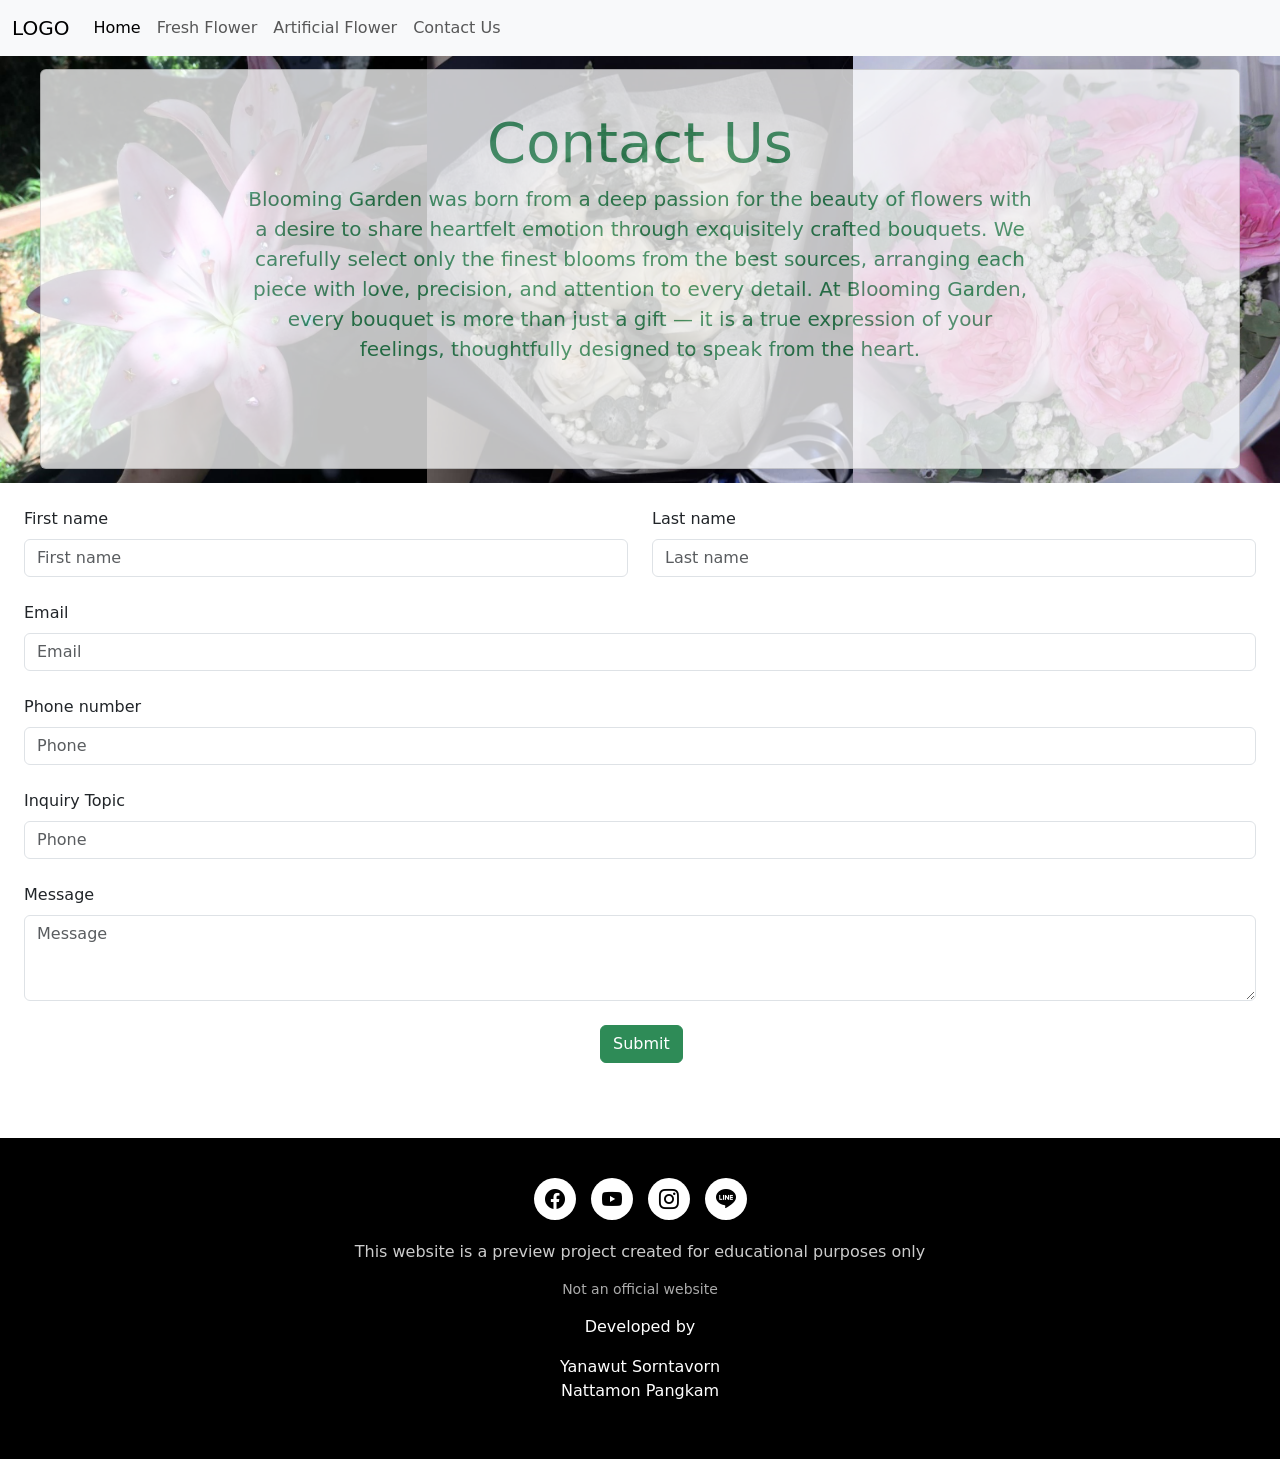
==== contact.html @ 0e0659c1 "Add files via upload" ====
<html lang="en">

<head>
    <title>Blooming Garden</title>
    <link rel="stylesheet" href="https://cdn.jsdelivr.net/npm/bootstrap-icons@1.11.1/font/bootstrap-icons.css">
    <link rel="stylesheet" href="css/bootstrap.min.css">
    <link rel="stylesheet" href="css/main.css">
    <link rel="stylesheet" href="css/navbar.css">
    <link rel="stylesheet" href="css/footer.css">


</head>

<body>
    <div id="navbar"></div>
    <div class="bannerCard text-bg-dark">
        <div class="row g-0">
            <div class="col-12 col-md-4">
                <img src="homeImages/banner1.jpg" class="card-img" alt="...">
            </div>
            <div class="col-12 col-md-4">
                <img src="homeImages/banner2.jpg" class="card-img" alt="...">
            </div>
            <div class="col-12 col-md-4">
                <img src="homeImages/banner3.jpg" class="card-img" alt="...">
            </div>
        </div>
        <div class="card-img-overlay">
            <div class="card" style="width: 75rem; height: 25rem; opacity: 75%; justify-content: center;">
                <h1 class="card-title-contact">Contact Us</h1>
                <div class="row">
                    <div class="col-2"></div>
                    <div class="col-8">
                        <p style="font-size: 20px; color: seagreen;">Blooming Garden was born from a deep passion for
                            the beauty of flowers with a desire to share
                            heartfelt emotion through exquisitely crafted bouquets. We carefully select only the finest
                            blooms
                            from the best sources, arranging each piece with love, precision, and attention to every
                            detail. At
                            Blooming Garden, every bouquet is more than just a gift — it is a true expression of your
                            feelings,
                            thoughtfully designed to speak from the heart.</p>
                    </div>
                    <div class="col-22"></div>
                </div>
            </div>
        </div>
    </div>

    <div class="m-4">
        <div class="row">
            <div class="col-6">
                <label for="exampleFormControlInput1" class="form-label">First name</label>
                <input class="form-control" placeholder="First name">
            </div>
            <div class="col-6">
                <label for="exampleFormControlInput1" class="form-label">Last name</label>
                <input class="form-control" placeholder="Last name">
            </div>
        </div>
    </div>
    <div class="m-4">
        <label for="exampleFormControlTextarea1" class="form-label">Email</label>
        <input class="form-control" id="exampleFormControlInput1" placeholder="Email">
    </div>
    <div class="m-4">
        <label for="exampleFormControlTextarea1" class="form-label">Phone number</label>
        <input class="form-control" id="exampleFormControlInput1" placeholder="Phone">
    </div>
    <div class="m-4">
        <label for="exampleFormControlTextarea1" class="form-label">Inquiry Topic</label>
        <input class="form-control" id="exampleFormControlInput1" placeholder="Phone">
    </div>
    <div class="m-4">
        <label for="exampleFormControlTextarea1" class="form-label">Message</label>
        <textarea class="form-control" id="exampleFormControlTextarea1" rows="3" placeholder="Message"></textarea>
    </div>
    <div class="d-grid" style="margin-left: 600px; margin-right: 600px;">
        <button class="btn btn-primary" type="button" style="background-color: seagreen; border-color: seagreen;">Submit</button>
    </div>
    <div id="footer"></div>
    <script src="/js/include.js"></script>
    <script src="js/bootstrap.bundle.min.js"></script>




</body>

</html>
---- css/main.css ----
.bannerCard {
    position: relative;
    overflow: hidden;
    width: 100%;
    height: auto;
}

.bannerCard .col-4 {
    aspect-ratio: 1 / 1;
    overflow: hidden;
}

.bannerCard .col-4 img {
    width: 100%;
    height: 100%;
    object-fit: cover;
}

.card-img-overlay {
    display: flex;
    align-items: center;
    justify-content: center;
    text-align: center;
}

.card-title {
    text-align: center;
    line-height: 2.2;
    font-size: clamp(1.8rem, 5vw, 3.5rem);
}

.card-title-contact {
    color: seagreen;
    text-align: center;
    margin-top: -50px;
    font-size: clamp(1.8rem, 5vw, 3.5rem);
}

.card-text {
    text-align: center;
    margin-bottom: 30px;
    font-size: clamp(1rem, 2.5vw, 1.5rem);
}

.bestSellers {
    margin-top: 30px;
    margin-bottom: -60px;
}

.bestSellers h1 {
    text-align: center;
    color: seagreen;
}

.bestSellers p {
    font-size: 20px;
    color: seagreen;
}

.promo-card {
    position: relative;
    border-radius: 12px;
    overflow: hidden;
    height: 420px;
}

.promo-card img {
    width: 100%;
    height: 100%;
    object-fit: cover;
}

.promo-card::after {
    content: "";
    position: absolute;
    inset: 0;
    background: linear-gradient(to top,
            rgba(0, 0, 0, 0.75),
            rgba(0, 0, 0, 0.2));
}

.promo-content {
    position: absolute;
    bottom: 24px;
    left: 24px;
    right: 24px;
    color: #fff;
    z-index: 2;
}

.promo-content h3 {
    font-weight: 800;
    text-transform: uppercase;
}

/* Button style */
.promo-card .btn {
    border-width: 2px;
}
---- css/navbar.css ----
.nav-item.dropdown:hover .dropdown-menu {
    display: block;
    margin-top: 0;
}

.dropdown-menu {
    transition: all 0.2s ease;
}
---- css/footer.css ----
.site-footer {
    background: #000;
    color: #fff;
    text-align: center;
    padding: 40px 15px;
    margin-top: 75px;
}

.footer-social {
    display: flex;
    justify-content: center;
    gap: 15px;
    margin-bottom: 20px;
}

.footer-social a {
    width: 42px;
    height: 42px;
    background: #fff;
    color: #000;
    border-radius: 50%;
    display: flex;
    align-items: center;
    justify-content: center;
    font-size: 20px;
    text-decoration: none;
}

.footer-social a:hover {
    opacity: 0.8;
}

.footer-link {
    display: block;
    margin-bottom: 15px;
    color: #ccc;
    text-decoration: none;
}

.footer-text{
    font-size: 14px;
    color: #aaa;
    margin: 5px;
}
.footer-dev {
    margin-top: 15px;
    color: #fff;
}

.footer-dev div {
    color: #fff;
}
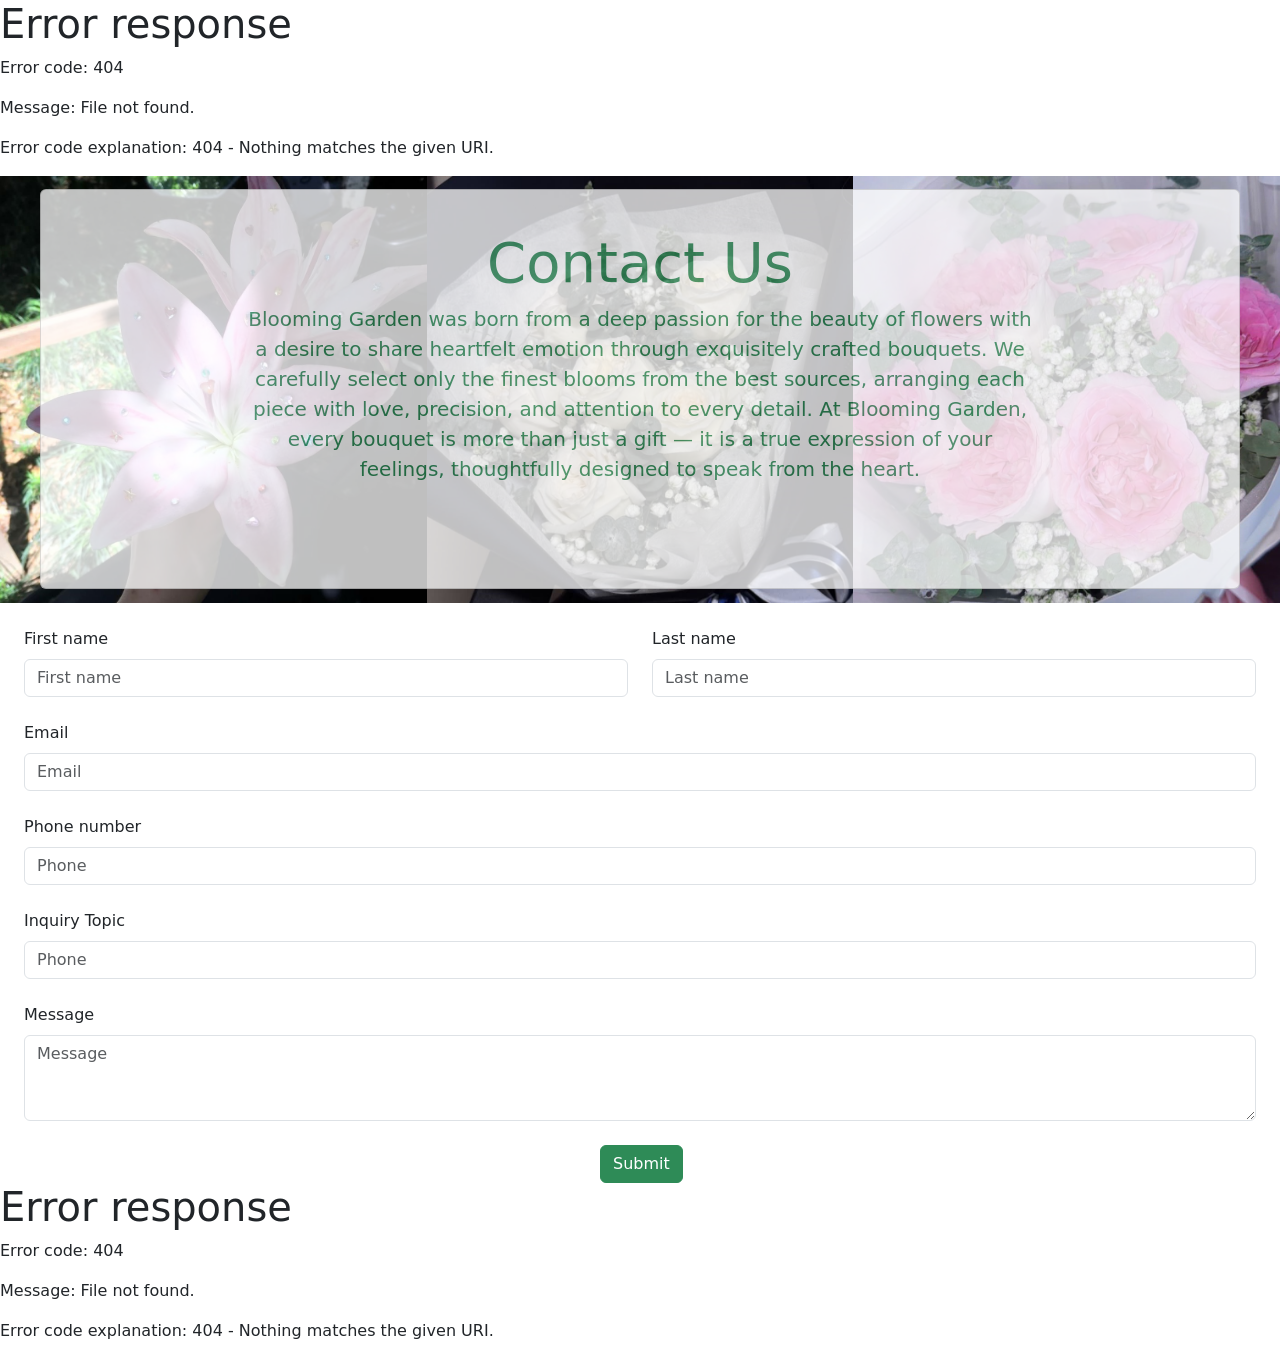
==== commit 77f4a270: "fix bug that make other pages won't load" ====
--- a/contact.html
+++ b/contact.html
@@ -79,7 +79,7 @@
         <button class="btn btn-primary" type="button" style="background-color: seagreen; border-color: seagreen;">Submit</button>
     </div>
     <div id="footer"></div>
-    <script src="/js/include.js"></script>
+    <script src="../js/include.js"></script>
     <script src="js/bootstrap.bundle.min.js"></script>
 
 
